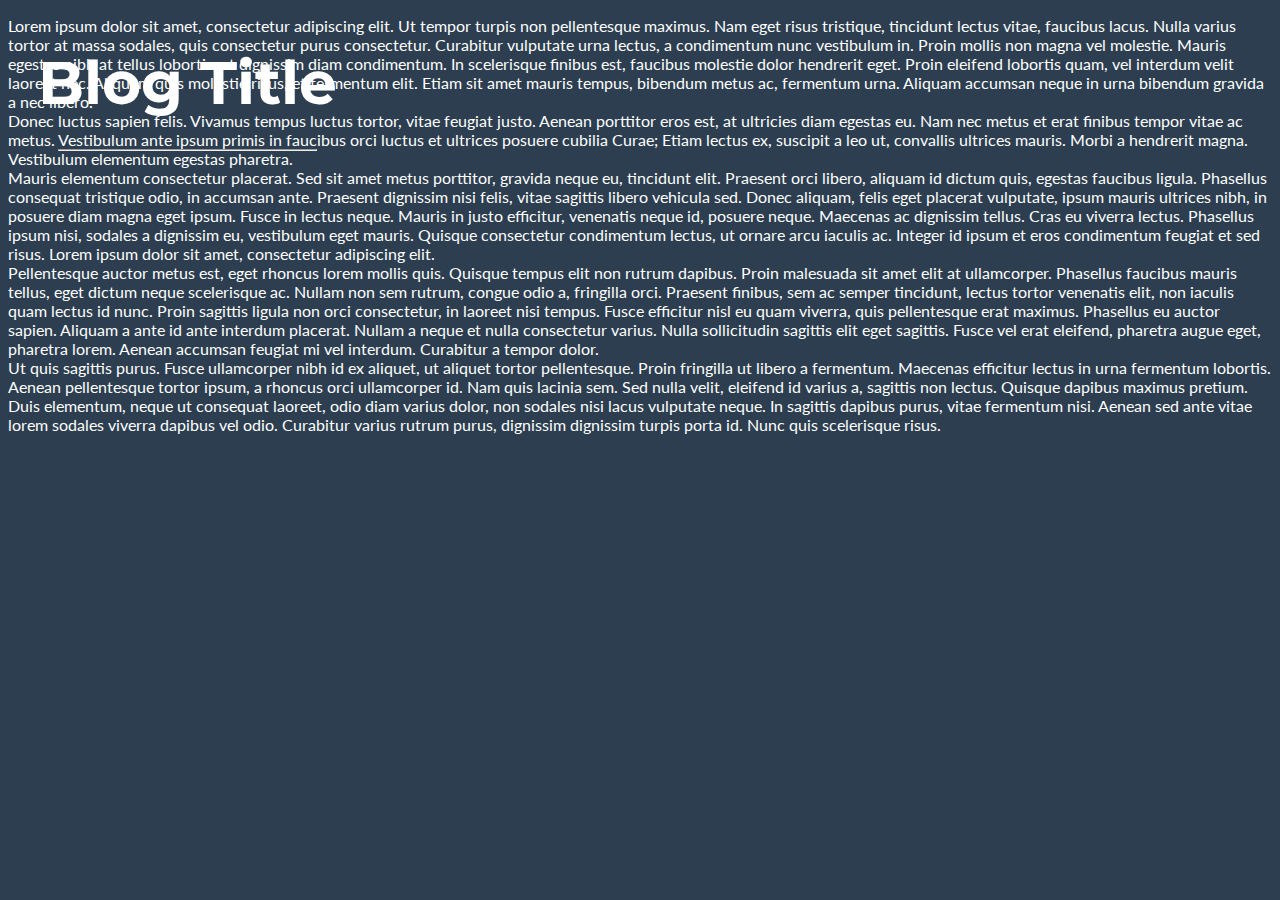
==== blog/about_blog.html @ fc079fbe "Finished main site" ====
<!DOCTYPE html>
<html lang="en">

<head>
    <title>About this blog.</title>

    <link rel="canonical" href="https://gabtimotei.github.io">
    <link type="text/css" rel="stylesheet" href="../styles/reset.css">
    <link rel="stylesheet" href="https://use.fontawesome.com/releases/v5.3.1/css/all.css" integrity="sha384-mzrmE5qonljUremFsqc01SB46JvROS7bZs3IO2EmfFsd15uHvIt+Y8vEf7N7fWAU"
        crossorigin="anonymous">
    <link type="text/css" rel="stylesheet" href="../styles/blog.css">
</head>

<body>
    <div id="title_container">
        <a href="../index.html"><i class="fas fa-arrow-left" id="back_button"></i></a>
        <h1 class="title">Blog Title</h1>
        <hr />
    </div>
    <div id="text_container">
        <p>Lorem ipsum dolor sit amet, consectetur adipiscing elit. Ut tempor turpis non pellentesque maximus. Nam eget
            risus tristique, tincidunt lectus vitae, faucibus lacus. Nulla varius tortor at massa sodales, quis
            consectetur purus consectetur. Curabitur vulputate urna lectus, a condimentum nunc vestibulum in. Proin
            mollis non magna vel molestie. Mauris egestas nibh at tellus lobortis, at dignissim diam condimentum. In
            scelerisque finibus est, faucibus molestie dolor hendrerit eget. Proin eleifend lobortis quam, vel interdum
            velit laoreet nec. Aliquam quis molestie risus, et fermentum elit. Etiam sit amet mauris tempus, bibendum
            metus ac, fermentum urna. Aliquam accumsan neque in urna bibendum gravida a nec libero.<br>
            Donec luctus sapien felis. Vivamus tempus luctus tortor, vitae feugiat justo. Aenean porttitor eros est, at
            ultricies diam egestas eu. Nam nec metus et erat finibus tempor vitae ac metus. Vestibulum ante ipsum
            primis in faucibus orci luctus et ultrices posuere cubilia Curae; Etiam lectus ex, suscipit a leo ut,
            convallis ultrices mauris. Morbi a hendrerit magna. Vestibulum elementum egestas pharetra.<br>
            Mauris elementum consectetur placerat. Sed sit amet metus porttitor, gravida neque eu, tincidunt elit.
            Praesent orci libero, aliquam id dictum quis, egestas faucibus ligula. Phasellus consequat tristique odio,
            in accumsan ante. Praesent dignissim nisi felis, vitae sagittis libero vehicula sed. Donec aliquam, felis
            eget placerat vulputate, ipsum mauris ultrices nibh, in posuere diam magna eget ipsum. Fusce in lectus
            neque. Mauris in justo efficitur, venenatis neque id, posuere neque. Maecenas ac dignissim tellus. Cras eu
            viverra lectus. Phasellus ipsum nisi, sodales a dignissim eu, vestibulum eget mauris. Quisque consectetur
            condimentum lectus, ut ornare arcu iaculis ac. Integer id ipsum et eros condimentum feugiat et sed risus.
            Lorem ipsum dolor sit amet, consectetur adipiscing elit.<br>
            Pellentesque auctor metus est, eget rhoncus lorem mollis quis. Quisque tempus elit non rutrum dapibus.
            Proin malesuada sit amet elit at ullamcorper. Phasellus faucibus mauris tellus, eget dictum neque
            scelerisque ac. Nullam non sem rutrum, congue odio a, fringilla orci. Praesent finibus, sem ac semper
            tincidunt, lectus tortor venenatis elit, non iaculis quam lectus id nunc. Proin sagittis ligula non orci
            consectetur, in laoreet nisi tempus. Fusce efficitur nisl eu quam viverra, quis pellentesque erat maximus.
            Phasellus eu auctor sapien. Aliquam a ante id ante interdum placerat. Nullam a neque et nulla consectetur
            varius. Nulla sollicitudin sagittis elit eget sagittis. Fusce vel erat eleifend, pharetra augue eget,
            pharetra lorem. Aenean accumsan feugiat mi vel interdum. Curabitur a tempor dolor.<br>
            Ut quis sagittis purus. Fusce ullamcorper nibh id ex aliquet, ut aliquet tortor pellentesque. Proin
            fringilla ut libero a fermentum. Maecenas efficitur lectus in urna fermentum lobortis. Aenean pellentesque
            tortor ipsum, a rhoncus orci ullamcorper id. Nam quis lacinia sem. Sed nulla velit, eleifend id varius a,
            sagittis non lectus. Quisque dapibus maximus pretium. Duis elementum, neque ut consequat laoreet, odio diam
            varius dolor, non sodales nisi lacus vulputate neque. In sagittis dapibus purus, vitae fermentum nisi.
            Aenean sed ante vitae lorem sodales viverra dapibus vel odio. Curabitur varius rutrum purus, dignissim
            dignissim turpis porta id. Nunc quis scelerisque risus.</p>
    </div>
</body>

</html>
---- styles/blog.css ----
@import url("https://fonts.googleapis.com/css?family=Montserrat:400,700,900");
@import url("https://fonts.googleapis.com/css?family=Lato:400,700,900");
html {
  background-color: #2c3e50;
  color: white; }

#title_container {
  position: fixed; }
  #title_container i {
    position: absolute;
    font-size: 60px; }
  #title_container h1 {
    text-align: center;
    margin: 30px;
    font-size: 60px;
    font-family: 'Montserrat', sans-serif;
    font-weight: 700; }
  #title_container hr {
    margin: 20px 50px; }

p {
  font-family: 'Lato', sans-serif; }

/*# sourceMappingURL=blog.css.map */
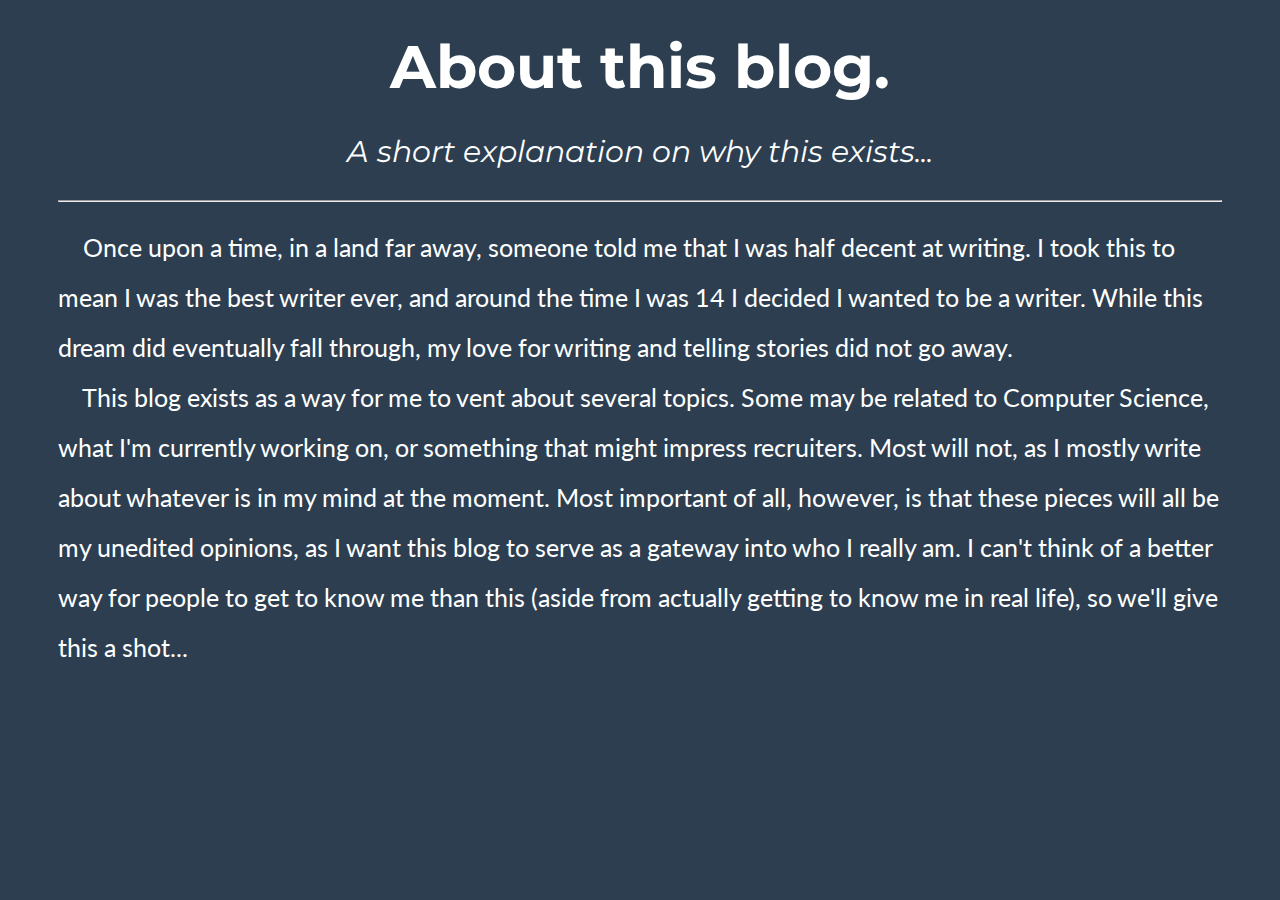
==== commit d547a79c: "Added About Blog page" ====
--- a/blog/about_blog.html
+++ b/blog/about_blog.html
@@ -14,44 +14,13 @@
 <body>
     <div id="title_container">
         <a href="../index.html"><i class="fas fa-arrow-left" id="back_button"></i></a>
-        <h1 class="title">Blog Title</h1>
+        <h1 class="title">About this blog.</h1>
+        <h3 class="subtitle">A short explanation on why this exists...</h3>
         <hr />
     </div>
     <div id="text_container">
-        <p>Lorem ipsum dolor sit amet, consectetur adipiscing elit. Ut tempor turpis non pellentesque maximus. Nam eget
-            risus tristique, tincidunt lectus vitae, faucibus lacus. Nulla varius tortor at massa sodales, quis
-            consectetur purus consectetur. Curabitur vulputate urna lectus, a condimentum nunc vestibulum in. Proin
-            mollis non magna vel molestie. Mauris egestas nibh at tellus lobortis, at dignissim diam condimentum. In
-            scelerisque finibus est, faucibus molestie dolor hendrerit eget. Proin eleifend lobortis quam, vel interdum
-            velit laoreet nec. Aliquam quis molestie risus, et fermentum elit. Etiam sit amet mauris tempus, bibendum
-            metus ac, fermentum urna. Aliquam accumsan neque in urna bibendum gravida a nec libero.<br>
-            Donec luctus sapien felis. Vivamus tempus luctus tortor, vitae feugiat justo. Aenean porttitor eros est, at
-            ultricies diam egestas eu. Nam nec metus et erat finibus tempor vitae ac metus. Vestibulum ante ipsum
-            primis in faucibus orci luctus et ultrices posuere cubilia Curae; Etiam lectus ex, suscipit a leo ut,
-            convallis ultrices mauris. Morbi a hendrerit magna. Vestibulum elementum egestas pharetra.<br>
-            Mauris elementum consectetur placerat. Sed sit amet metus porttitor, gravida neque eu, tincidunt elit.
-            Praesent orci libero, aliquam id dictum quis, egestas faucibus ligula. Phasellus consequat tristique odio,
-            in accumsan ante. Praesent dignissim nisi felis, vitae sagittis libero vehicula sed. Donec aliquam, felis
-            eget placerat vulputate, ipsum mauris ultrices nibh, in posuere diam magna eget ipsum. Fusce in lectus
-            neque. Mauris in justo efficitur, venenatis neque id, posuere neque. Maecenas ac dignissim tellus. Cras eu
-            viverra lectus. Phasellus ipsum nisi, sodales a dignissim eu, vestibulum eget mauris. Quisque consectetur
-            condimentum lectus, ut ornare arcu iaculis ac. Integer id ipsum et eros condimentum feugiat et sed risus.
-            Lorem ipsum dolor sit amet, consectetur adipiscing elit.<br>
-            Pellentesque auctor metus est, eget rhoncus lorem mollis quis. Quisque tempus elit non rutrum dapibus.
-            Proin malesuada sit amet elit at ullamcorper. Phasellus faucibus mauris tellus, eget dictum neque
-            scelerisque ac. Nullam non sem rutrum, congue odio a, fringilla orci. Praesent finibus, sem ac semper
-            tincidunt, lectus tortor venenatis elit, non iaculis quam lectus id nunc. Proin sagittis ligula non orci
-            consectetur, in laoreet nisi tempus. Fusce efficitur nisl eu quam viverra, quis pellentesque erat maximus.
-            Phasellus eu auctor sapien. Aliquam a ante id ante interdum placerat. Nullam a neque et nulla consectetur
-            varius. Nulla sollicitudin sagittis elit eget sagittis. Fusce vel erat eleifend, pharetra augue eget,
-            pharetra lorem. Aenean accumsan feugiat mi vel interdum. Curabitur a tempor dolor.<br>
-            Ut quis sagittis purus. Fusce ullamcorper nibh id ex aliquet, ut aliquet tortor pellentesque. Proin
-            fringilla ut libero a fermentum. Maecenas efficitur lectus in urna fermentum lobortis. Aenean pellentesque
-            tortor ipsum, a rhoncus orci ullamcorper id. Nam quis lacinia sem. Sed nulla velit, eleifend id varius a,
-            sagittis non lectus. Quisque dapibus maximus pretium. Duis elementum, neque ut consequat laoreet, odio diam
-            varius dolor, non sodales nisi lacus vulputate neque. In sagittis dapibus purus, vitae fermentum nisi.
-            Aenean sed ante vitae lorem sodales viverra dapibus vel odio. Curabitur varius rutrum purus, dignissim
-            dignissim turpis porta id. Nunc quis scelerisque risus.</p>
+        <p>&emsp; Once upon a time, in a land far away, someone told me that I was half decent at writing. I took this to mean I was the best writer ever, and around the time I was 14 I decided I wanted to be a writer. While this dream did eventually fall through, my love for writing and telling stories did not go away.</p>
+        <p>&emsp; This blog exists as a way for me to vent about several topics. Some may be related to Computer Science, what I'm currently working on, or something that might impress recruiters. Most will not, as I mostly write about whatever is in my mind at the moment. Most important of all, however, is that these pieces will all be my unedited opinions, as I want this blog to serve as a gateway into who I really am. I can't think of a better way for people to get to know me than this (aside from actually getting to know me in real life), so we'll give this a shot...</p>
     </div>
 </body>
 
--- a/styles/blog.css
+++ b/styles/blog.css
@@ -4,21 +4,30 @@
   background-color: #2c3e50;
   color: white; }
 
-#title_container {
-  position: fixed; }
-  #title_container i {
-    position: absolute;
-    font-size: 60px; }
-  #title_container h1 {
-    text-align: center;
-    margin: 30px;
-    font-size: 60px;
-    font-family: 'Montserrat', sans-serif;
-    font-weight: 700; }
-  #title_container hr {
-    margin: 20px 50px; }
+#title_container i {
+  position: absolute;
+  margin-left: 30px;
+  font-size: 60px; }
+#title_container h1 {
+  text-align: center;
+  margin: 30px;
+  font-size: 60px;
+  font-family: 'Montserrat', sans-serif;
+  font-weight: 700; }
+#title_container h3 {
+  text-align: center;
+  margin: 30px;
+  font-size: 30px;
+  font-family: 'Montserrat', sans-serif;
+  font-weight: 400;
+  font-style: italic; }
+#title_container hr {
+  margin: 20px 50px; }
 
 p {
-  font-family: 'Lato', sans-serif; }
+  margin: 0px 50px;
+  font-family: 'Lato', sans-serif;
+  font-size: 25px;
+  line-height: 2; }
 
 /*# sourceMappingURL=blog.css.map */
